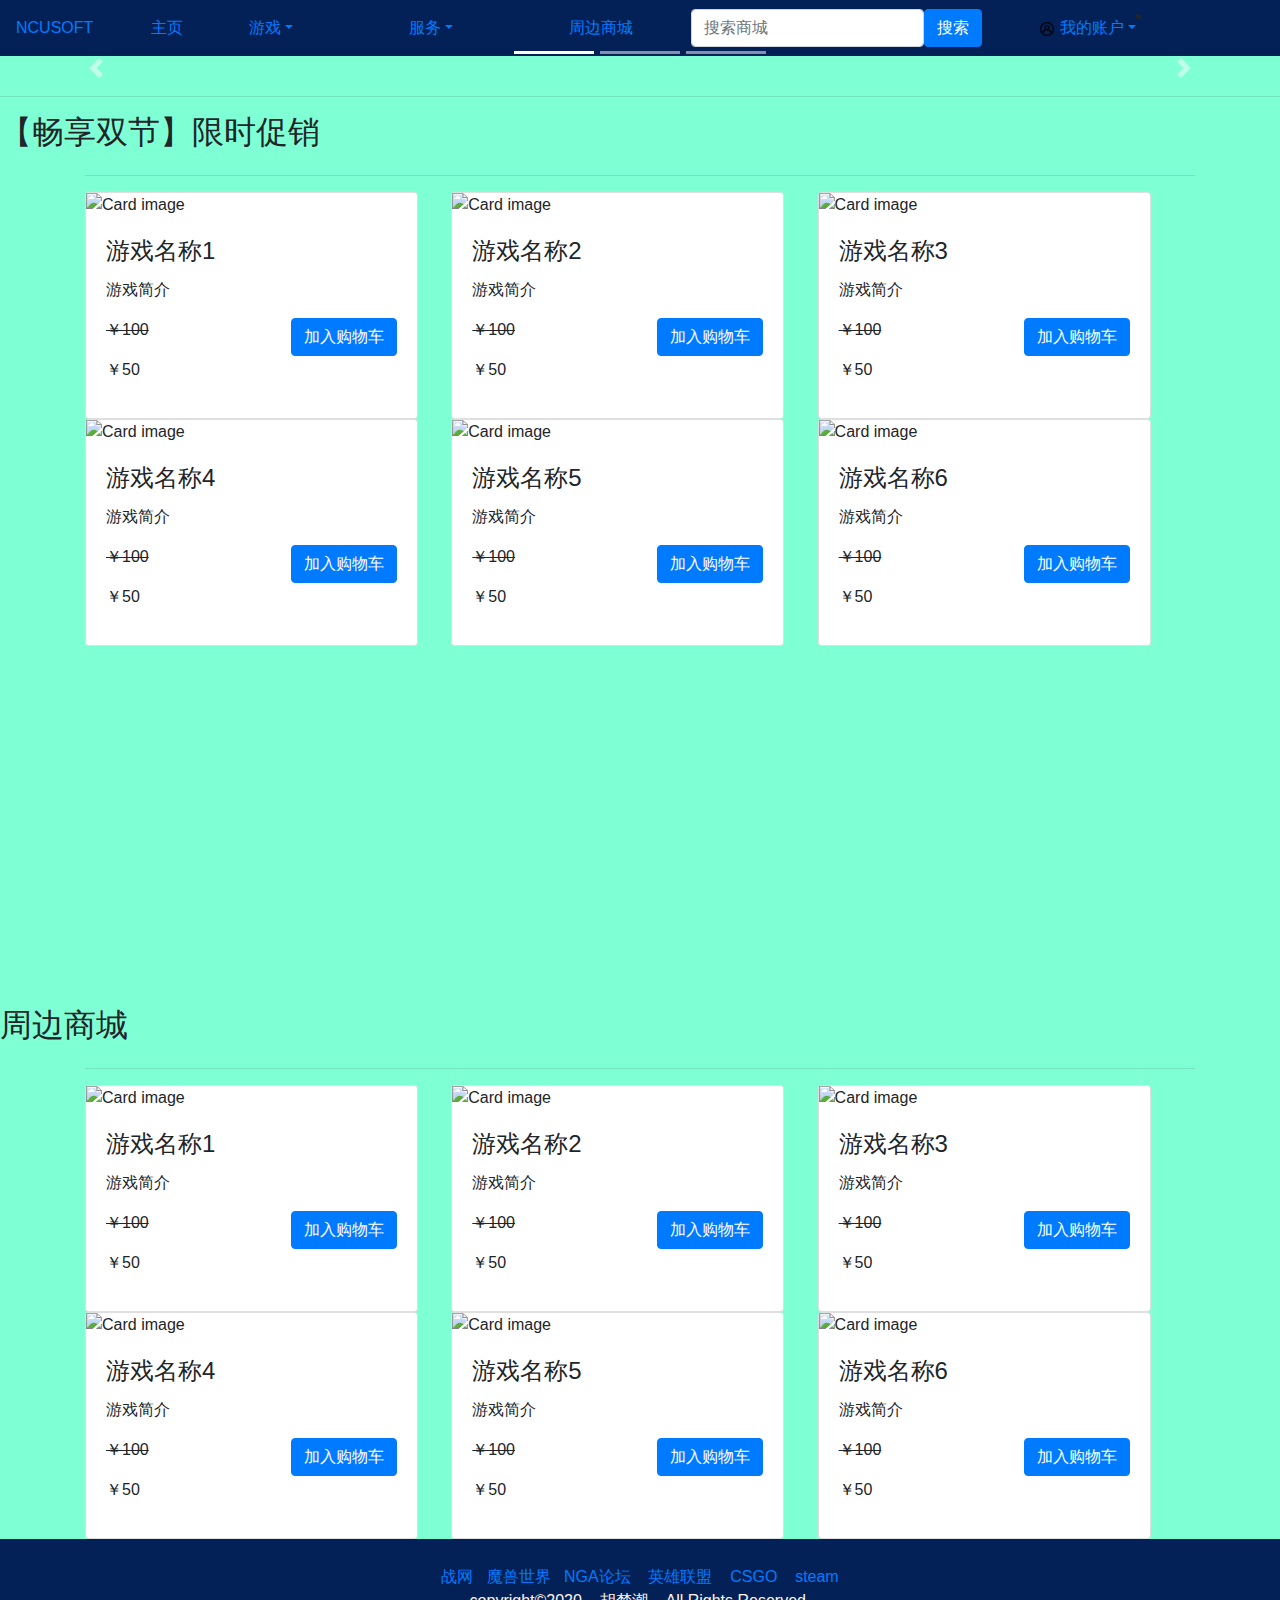
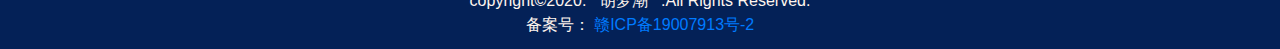
==== index.html @ 07a68525 "10月6号中午" ====
<!DOCTYPE html>
<html lang="en">

<head>
    <meta charset="UTF-8">
    <meta name="viewport" content="width=device-width, initial-scale=1.0">
    <title>Document</title>

    <script src="vue.js"></script>
    <link rel="stylesheet" href="bootstrap-4.5.2-dist/css/bootstrap.css">
    <script src="jQuery.min.js"></script>
    <script src="bootstrap-4.5.2-dist/js/bootstrap.bundle.js"></script>
    <script src="bootstrap-4.5.2-dist/js/bootstrap.js"></script>
    <link rel="stylesheet" href="index.css">
    <link rel="stylesheet" href="header_footer.css">

</head>

<body style="background-color: aquamarine;">
    <header>
        <!-- 导航栏 -->
        <nav class="navbar navbar-expand-sm bg-blue navbar-blue navbar-bg-mc">

            <!-- logo -->
            <a class="navbar-band padding30-mc" href="#">NCUSOFT</a>

            <!-- 链接 -->
            <ul class="navbar-nav">
                <li class="nav-item padding8-mc"><a class="nav-item" href="#">主页</a></li>

                <!-- 下拉框 -->
                <li class="nav-item dropdown">
                    <a class="nav-link dropdown-toggle" href="#" id="navbardrop" data-toggle="dropdown">游戏</a>
                    <div class="dropdown-menu">
                        <a href="#" class="dropdown-item">英雄联盟 LOL</a>
                        <a href="#" class="dropdown-item">反恐精英 全球攻势 CS GO</a>
                        <a href="#" class="dropdown-item">魔兽世界 WOW</a>
                    </div>
                </li>
                <li class="nav-item dropdown">
                    <a class="nav-link dropdown-toggle" href="#" id="navbardrop" data-toggle="dropdown">服务</a>
                    <div class="dropdown-menu">
                        <a href="" class="dropdown-item">软件工程1810</a>
                        <a href="" class="dropdown-item">作者：胡梦潮</a>
                        <a href="" class="dropdown-item">学号：8003118060</a>
                    </div>
                </li>

                <li class="nav-item padding8-mc"><a class="nav-item" href="#">周边商城</a></li>

            </ul>

            <!-- 搜索框 -->
            <form class="form-inline">
                <input type="text" class="form-control" id="finder" placeholder="搜索商城">
                <button type="submit" class="btn btn-primary">搜索</button>
            </form>

            <!-- 下拉框 -->
            <li class="nav-item dropdown mycount-mc">
                <a class="nav-link dropdown-toggle mycount-mc" href="#" data-toggle="dropdown"><img src="icon_img/Account.png" /> 我的账户</a>
                <div class="dropdown-menu">
                    <a href="#" class="dropdown-item"><button class="btn btn-primary btn-sm">登录</button></a>
                    <a href="#" class="dropdown-item"><img src="icon_img/Account.png" /> 账户</a>
                    <a href="#" class="dropdown-item"><img src="icon_img/add-circle.png" /> 注册</a>
                </div>
            </li>
        </nav>

        <!-- bootstrap轮播图 -->
        <div id="lunbotu" class="carousel slide" data-ride="carousel">

            <!-- 图片下单序号 -->
            <ul class="carousel-indicators">
                <li data-target="#lunbotu" data-slide-to="0" class="active"></li>
                <li data-target="#lunbotu" data-slide-to="1"></li>
                <li data-target="#lunbotu" data-slide-to="2"></li>
            </ul>

            <!-- 图片 -->
            <div class="carousel-inner">
                <div class="carousel-item active"><img src="https://cms.cnc.blzstatic.cn/cms/gallery/V2JHJQZKK0CW1597650220229.jpg" alt=""></div>
                <div class="carousel-item"><img src="https://cdn-images.win.gg/resize/w/932/h/420/format/jpg/type/progressive/fit/cover/path/news/5adaacd4531b78ff8b5cedfe3f4d5212/1fe2bfea8366c0a7de314093965a5f46/original.jpg" alt="">
                </div>
                <div class="carousel-item"><img src="https://lolstatic-a.akamaihd.net/frontpage/apps/prod/harbinger-l10-website/en-us/production/en-us/static/hero-0632cbf2872c5cc0dffa93d2ae8a29e8.webm" alt="">
                </div>
            </div>

            <!-- 左右切换按钮 -->
            <a class="carousel-control-prev" href="#lunbotu" data-slide="prev"><span
                    class="carousel-control-prev-icon"></span></a>
            <a class="carousel-control-next" href="#lunbotu" data-slide="next"><span
                    class="carousel-control-next-icon"></span></a>
        </div>
    </header>
    <hr>

    <!-- 游戏商品展示 -->
    <div>
        <h2>【畅享双节】限时促销</h2>

        <div class="container container-mc clearfix">
            <hr>

            <!-- 单个产品1 -->
            <span class="card card-mc">
                <!-- 图片 -->
                <img class="card-image-top" src="https://static.runoob.com/images/mix/img_avatar.png" alt="Card image" alt="">

                <!-- 文字 -->
                <div class="card-body">
                    <!-- 简介 -->
                    <h4 class="card-title">游戏名称1</h4>
                    <p class="card-text">游戏简介</p>

                    <!-- 价格和购买按钮一个左浮动一个右浮动 -->
                    <!-- 价格 -->
                    <div class="float-left">
                        <p><del>￥100</del></p>
                        <p>￥50</p>
                    </div>

                    <!-- 购买按钮 -->
                    <a class="btn btn-primary float-right" href="">加入购物车</a>
                </div>
            </span>


            <!-- 单个产品2 -->
            <span class="card card-mc">
                <!-- 图片 -->
                <img class="card-image-top" src="https://static.runoob.com/images/mix/img_avatar.png" alt="Card image" alt="">

                <!-- 文字 -->
                <div class="card-body">
                    <!-- 简介 -->
                    <h4 class="card-title">游戏名称2</h4>
                    <p class="card-text">游戏简介</p>

                    <!-- 价格 -->
                    <div class="float-left">
                        <p><del>￥100</del></p>
                        <p>￥50</p>
                    </div>

                    <!-- 购买按钮 -->
                    <a class="btn btn-primary float-right" href="">加入购物车</a>
                </div>
            </span>

            <!-- 单个产品3 -->
            <div class="card card-mc">
                <!-- 图片 -->
                <img class="card-image-top" src="https://static.runoob.com/images/mix/img_avatar.png" alt="Card image" alt="">

                <!-- 文字 -->
                <div class="card-body">
                    <!-- 简介 -->
                    <h4 class="card-title">游戏名称3</h4>
                    <p class="card-text">游戏简介</p>

                    <!-- 价格 -->
                    <div class="float-left">
                        <p><del>￥100</del></p>
                        <p>￥50</p>
                    </div>

                    <!-- 购买按钮 -->
                    <a class="btn btn-primary float-right" href="">加入购物车</a>
                </div>
            </div>

            <!-- 单个产品4 -->
            <div class="card card-mc">
                <!-- 图片 -->
                <img class="card-image-top" src="https://static.runoob.com/images/mix/img_avatar.png" alt="Card image" alt="">

                <!-- 文字 -->
                <div class="card-body">
                    <!-- 简介 -->
                    <h4 class="card-title">游戏名称4</h4>
                    <p class="card-text">游戏简介</p>

                    <!-- 价格 -->
                    <div class="float-left">
                        <p><del>￥100</del></p>
                        <p>￥50</p>
                    </div>

                    <!-- 购买按钮 -->
                    <a class="btn btn-primary float-right" href="">加入购物车</a>
                </div>
            </div>

            <!-- 单个产品5 -->
            <div class="card card-mc">
                <!-- 图片 -->
                <img class="card-image-top" src="https://static.runoob.com/images/mix/img_avatar.png" alt="Card image" alt="">

                <!-- 文字 -->
                <div class="card-body">
                    <!-- 简介 -->
                    <h4 class="card-title">游戏名称5</h4>
                    <p class="card-text">游戏简介</p>

                    <!-- 价格 -->
                    <div class="float-left">
                        <p><del>￥100</del></p>
                        <p>￥50</p>
                    </div>

                    <!-- 购买按钮 -->
                    <a class="btn btn-primary float-right" href="">加入购物车</a>
                </div>
            </div>

            <!-- 单个产品6 -->
            <div class="card card-mc">
                <!-- 图片 -->
                <img class="card-image-top" src="https://static.runoob.com/images/mix/img_avatar.png" alt="Card image" alt="">

                <!-- 文字 -->
                <div class="card-body">
                    <!-- 简介 -->
                    <h4 class="card-title">游戏名称6</h4>
                    <p class="card-text">游戏简介</p>

                    <!-- 价格 -->
                    <div class="float-left">
                        <p><del>￥100</del></p>
                        <p>￥50</p>
                    </div>

                    <!-- 购买按钮 -->
                    <a class="btn btn-primary float-right" href="">加入购物车</a>
                </div>
            </div>
        </div>
    </div>

    <!-- 中间部分的固定图片 -->
    <div class="img-wow">
        <br>
        <br>
        <br>
        <br>
        <br>
        <br>
        <br>
        <br>
        <br>
        <br>
        <br>
        <br>
        <br>
        <br>
        <br>
    </div>

    <!-- 游戏周边商品 -->

    <div>
        <h2>周边商城</h2>

        <div class="container container-mc clearfix">
            <hr>

            <!-- 单个产品1 -->
            <span class="card card-mc">
            <!-- 图片 -->
            <img class="card-image-top" src="https://static.runoob.com/images/mix/img_avatar.png" alt="Card image" alt="">

            <!-- 文字 -->
            <div class="card-body">
                <!-- 简介 -->
                <h4 class="card-title">游戏名称1</h4>
                <p class="card-text">游戏简介</p>

                <!-- 价格和购买按钮一个左浮动一个右浮动 -->
                <!-- 价格 -->
                <div class="float-left">
                    <p><del>￥100</del></p>
                    <p>￥50</p>
                </div>

                <!-- 购买按钮 -->
                <a class="btn btn-primary float-right" href="">加入购物车</a>
            </div>
        </span>


            <!-- 单个产品2 -->
            <span class="card card-mc">
            <!-- 图片 -->
            <img class="card-image-top" src="https://static.runoob.com/images/mix/img_avatar.png" alt="Card image" alt="">

            <!-- 文字 -->
            <div class="card-body">
                <!-- 简介 -->
                <h4 class="card-title">游戏名称2</h4>
                <p class="card-text">游戏简介</p>

                <!-- 价格 -->
                <div class="float-left">
                    <p><del>￥100</del></p>
                    <p>￥50</p>
                </div>

                <!-- 购买按钮 -->
                <a class="btn btn-primary float-right" href="">加入购物车</a>
            </div>
        </span>

            <!-- 单个产品3 -->
            <div class="card card-mc">
                <!-- 图片 -->
                <img class="card-image-top" src="https://static.runoob.com/images/mix/img_avatar.png" alt="Card image" alt="">

                <!-- 文字 -->
                <div class="card-body">
                    <!-- 简介 -->
                    <h4 class="card-title">游戏名称3</h4>
                    <p class="card-text">游戏简介</p>

                    <!-- 价格 -->
                    <div class="float-left">
                        <p><del>￥100</del></p>
                        <p>￥50</p>
                    </div>

                    <!-- 购买按钮 -->
                    <a class="btn btn-primary float-right" href="">加入购物车</a>
                </div>
            </div>

            <!-- 单个产品4 -->
            <div class="card card-mc">
                <!-- 图片 -->
                <img class="card-image-top" src="https://static.runoob.com/images/mix/img_avatar.png" alt="Card image" alt="">

                <!-- 文字 -->
                <div class="card-body">
                    <!-- 简介 -->
                    <h4 class="card-title">游戏名称4</h4>
                    <p class="card-text">游戏简介</p>

                    <!-- 价格 -->
                    <div class="float-left">
                        <p><del>￥100</del></p>
                        <p>￥50</p>
                    </div>

                    <!-- 购买按钮 -->
                    <a class="btn btn-primary float-right" href="">加入购物车</a>
                </div>
            </div>

            <!-- 单个产品5 -->
            <div class="card card-mc">
                <!-- 图片 -->
                <img class="card-image-top" src="https://static.runoob.com/images/mix/img_avatar.png" alt="Card image" alt="">

                <!-- 文字 -->
                <div class="card-body">
                    <!-- 简介 -->
                    <h4 class="card-title">游戏名称5</h4>
                    <p class="card-text">游戏简介</p>

                    <!-- 价格 -->
                    <div class="float-left">
                        <p><del>￥100</del></p>
                        <p>￥50</p>
                    </div>

                    <!-- 购买按钮 -->
                    <a class="btn btn-primary float-right" href="">加入购物车</a>
                </div>
            </div>

            <!-- 单个产品6 -->
            <div class="card card-mc">
                <!-- 图片 -->
                <img class="card-image-top" src="https://static.runoob.com/images/mix/img_avatar.png" alt="Card image" alt="">

                <!-- 文字 -->
                <div class="card-body">
                    <!-- 简介 -->
                    <h4 class="card-title">游戏名称6</h4>
                    <p class="card-text">游戏简介</p>

                    <!-- 价格 -->
                    <div class="float-left">
                        <p><del>￥100</del></p>
                        <p>￥50</p>
                    </div>

                    <!-- 购买按钮 -->
                    <a class="btn btn-primary float-right" href="">加入购物车</a>
                </div>
            </div>
        </div>
    </div>



    <footer class="footer1">
        <a href="https://www.battlenet.com.cn/">战网</a>&nbsp&nbsp <a href="https://www.wowchina.com/zh-cn/">魔兽世界</a>&nbsp&nbsp
        <a href="https://bbs.nga.cn/">NGA论坛</a> &nbsp&nbsp
        <a href="https://lol.qq.com/main.shtml">英雄联盟</a> &nbsp&nbsp
        <a href="https://store.steampowered.com/app/730/CounterStrike_Global_Offensive/">CSGO</a> &nbsp&nbsp <a href="https://store.steampowered.com/">steam</a><br> copyright&copy2020. &nbsp&nbsp胡梦潮&nbsp&nbsp .All&nbspRights&nbspReserved.<br> 备案号：
        <a href="http://www.beian.miit.gov.cn/">赣ICP备19007913号-2</a>
        </small>
    </footer>

</body>

</html>
---- index.css ----
body {
    background-image: url(https://www.wallpaperup.com/uploads/wallpapers/2014/04/17/335618/8757ae4448b32b7da0878e32c3c33d1b.jpg);
    background-attachment: fixed;
}

.img-wow {
    width: 100%;
    background-image: url(https://i.pinimg.com/originals/78/e3/76/78e37649cf6219d642dcf3e689e8e753.jpg);
    background-attachment: fixed;
    background-repeat: round;
}

.clearfix:before,
.clearfix:after {
    content: "\0020";
    display: block;
    height: 0;
    overflow: hidden;
}

.clearfix:after {
    clear: both;
}

.clearfix {
    zoom: 1;
}

.card-mc {
    width: 30%;
    float: left;
    margin-right: 3%
}
---- header_footer.css ----
.navbar-bg-mc {
    background-color: rgb(4, 33, 87);
}

.padding8-mc {
    padding: 8px;
}

.padding30-mc {
    padding-right: 50px;
}

.mycount-mc {
    position: absolute;
    right: 10%;
    top: 4px;
}

header ul li {
    padding-right: 50px;
    margin-right: 50px;
}

.footer1 {
    background-color: rgb(4, 33, 87);
    color: seashell;
    width: 100%;
    padding-top: 2%;
    padding-bottom: 1%;
    text-align: center;
    bottom: 0px;
}
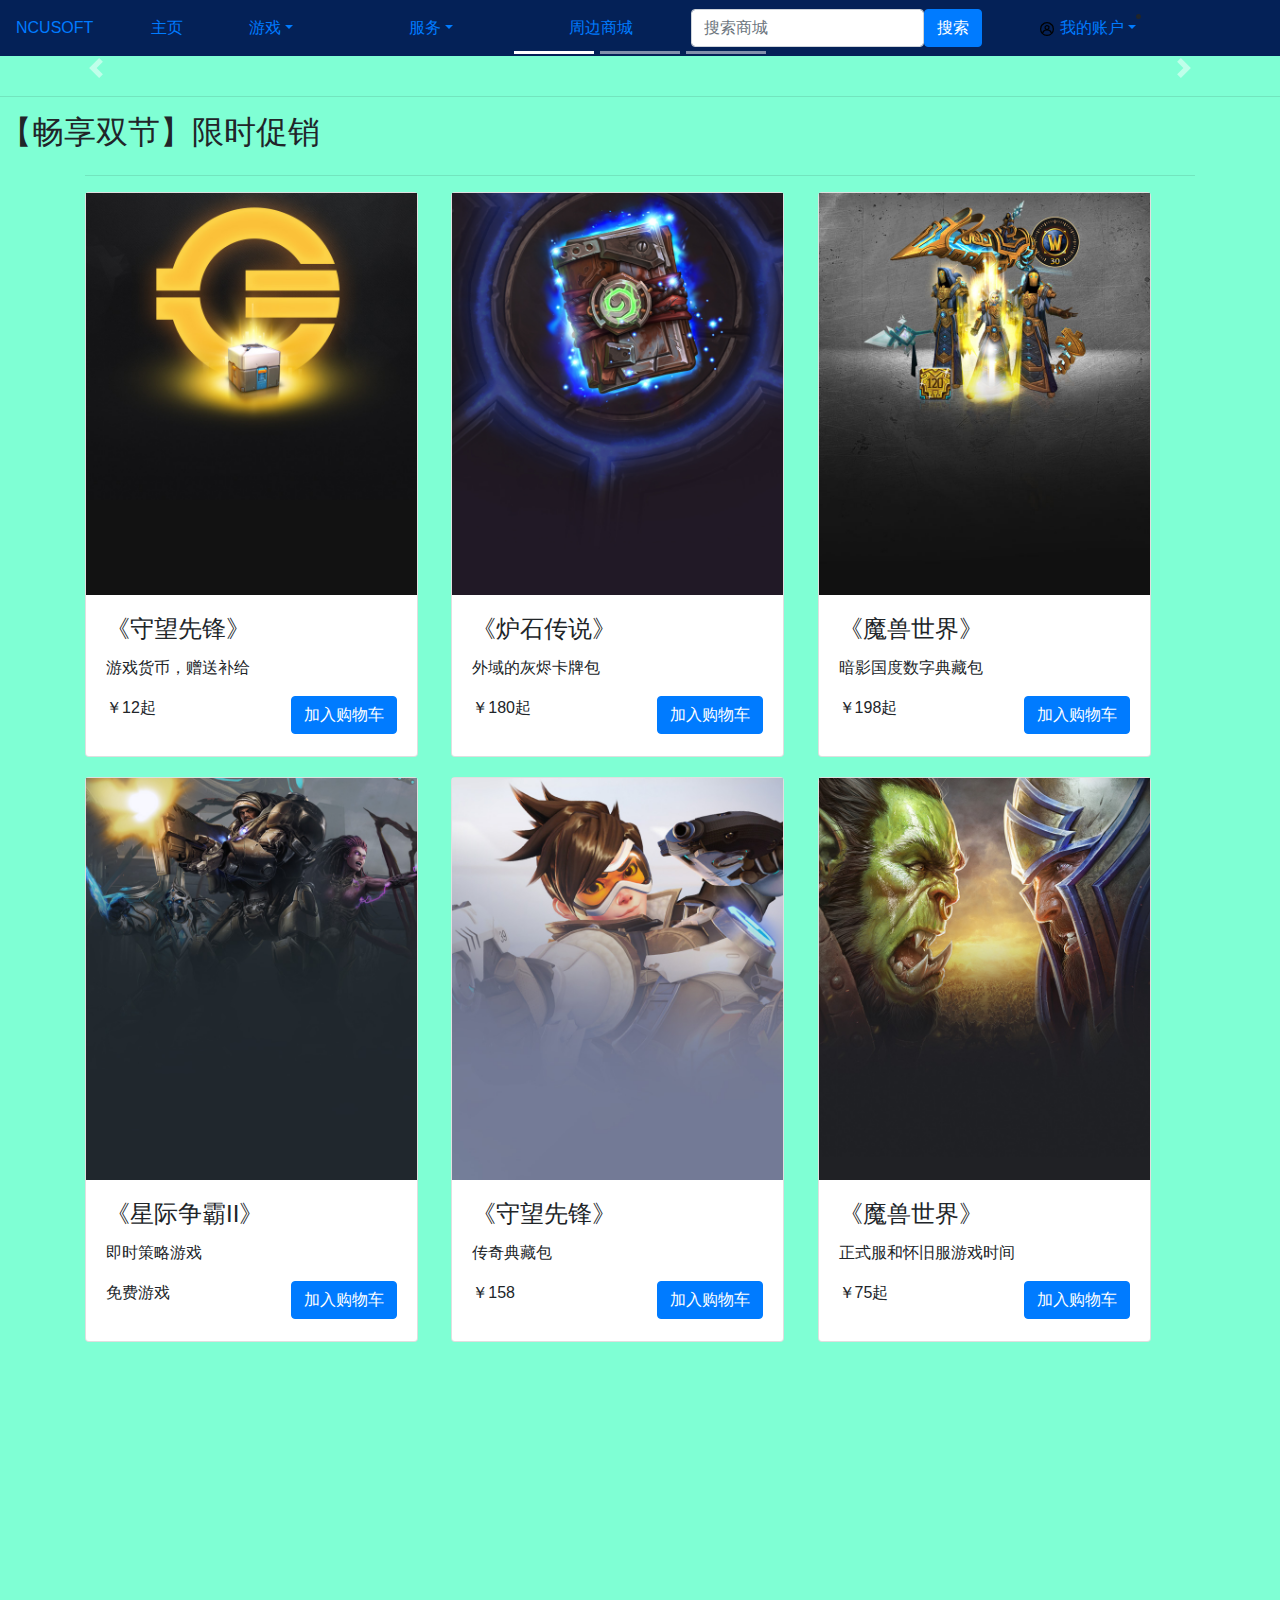
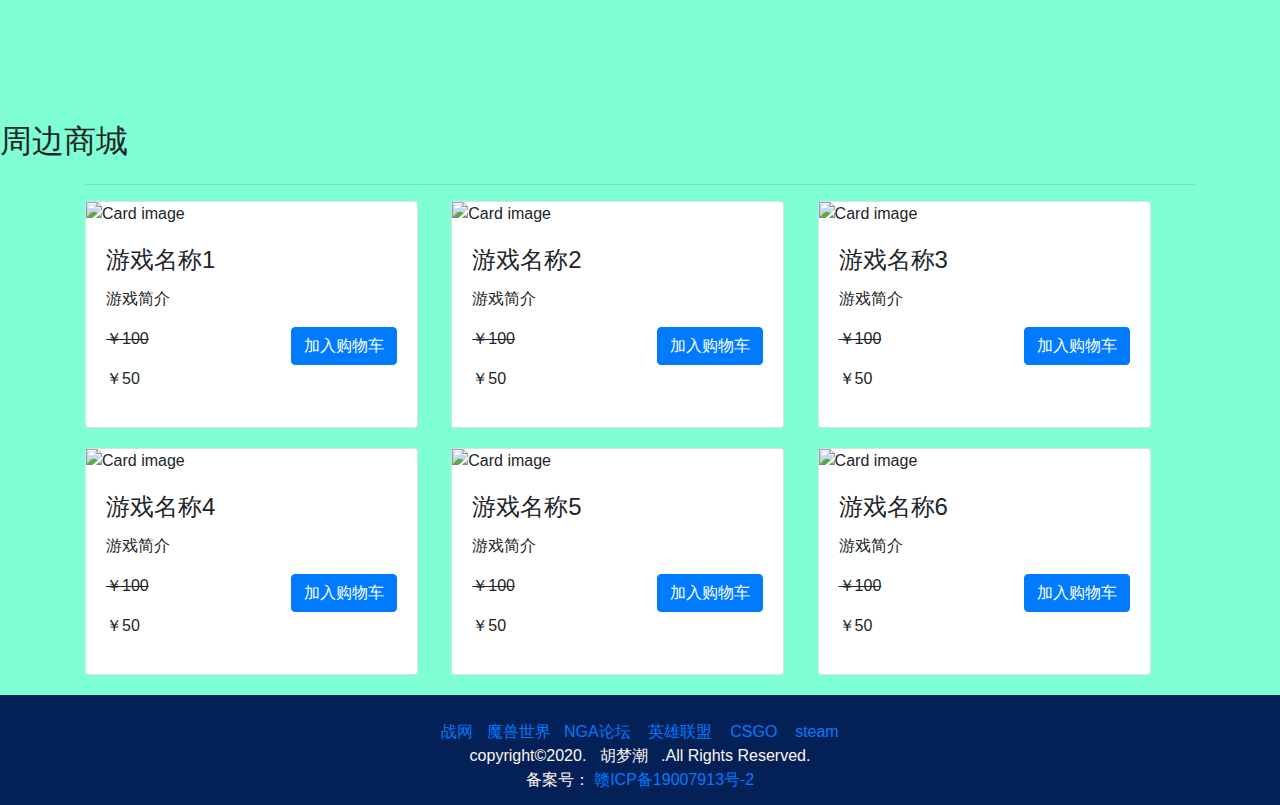
==== commit 63fc9123: "10.6傍晚" ====
--- a/index.html
+++ b/index.html
@@ -105,19 +105,18 @@
             <!-- 单个产品1 -->
             <span class="card card-mc">
                 <!-- 图片 -->
-                <img class="card-image-top" src="https://static.runoob.com/images/mix/img_avatar.png" alt="Card image" alt="">
-
-                <!-- 文字 -->
-                <div class="card-body">
-                    <!-- 简介 -->
-                    <h4 class="card-title">游戏名称1</h4>
-                    <p class="card-text">游戏简介</p>
+                <img class="card-image-top card-image-mc" src="icon_img/1.jpg" alt="Card image" alt="">
+
+                <!-- 文字 -->
+                <div class="card-body">
+                    <!-- 简介 -->
+                    <h4 class="card-title">《守望先锋》</h4>
+                    <p class="card-text">游戏货币，赠送补给</p>
 
                     <!-- 价格和购买按钮一个左浮动一个右浮动 -->
                     <!-- 价格 -->
                     <div class="float-left">
-                        <p><del>￥100</del></p>
-                        <p>￥50</p>
+                        <p>￥12起</p>
                     </div>
 
                     <!-- 购买按钮 -->
@@ -129,18 +128,17 @@
             <!-- 单个产品2 -->
             <span class="card card-mc">
                 <!-- 图片 -->
-                <img class="card-image-top" src="https://static.runoob.com/images/mix/img_avatar.png" alt="Card image" alt="">
-
-                <!-- 文字 -->
-                <div class="card-body">
-                    <!-- 简介 -->
-                    <h4 class="card-title">游戏名称2</h4>
-                    <p class="card-text">游戏简介</p>
-
-                    <!-- 价格 -->
-                    <div class="float-left">
-                        <p><del>￥100</del></p>
-                        <p>￥50</p>
+                <img class="card-image-top card-image-mc" src="icon_img/2.jpg" alt="Card image" alt="">
+
+                <!-- 文字 -->
+                <div class="card-body">
+                    <!-- 简介 -->
+                    <h4 class="card-title">《炉石传说》</h4>
+                    <p class="card-text">外域的灰烬卡牌包</p>
+
+                    <!-- 价格 -->
+                    <div class="float-left">
+                        <p>￥180起</p>
                     </div>
 
                     <!-- 购买按钮 -->
@@ -151,18 +149,17 @@
             <!-- 单个产品3 -->
             <div class="card card-mc">
                 <!-- 图片 -->
-                <img class="card-image-top" src="https://static.runoob.com/images/mix/img_avatar.png" alt="Card image" alt="">
-
-                <!-- 文字 -->
-                <div class="card-body">
-                    <!-- 简介 -->
-                    <h4 class="card-title">游戏名称3</h4>
-                    <p class="card-text">游戏简介</p>
-
-                    <!-- 价格 -->
-                    <div class="float-left">
-                        <p><del>￥100</del></p>
-                        <p>￥50</p>
+                <img class="card-image-top card-image-mc" src="icon_img/3.jpg" alt="Card image" alt="">
+
+                <!-- 文字 -->
+                <div class="card-body">
+                    <!-- 简介 -->
+                    <h4 class="card-title">《魔兽世界》</h4>
+                    <p class="card-text">暗影国度数字典藏包</p>
+
+                    <!-- 价格 -->
+                    <div class="float-left">
+                        <p>￥198起</p>
                     </div>
 
                     <!-- 购买按钮 -->
@@ -173,18 +170,17 @@
             <!-- 单个产品4 -->
             <div class="card card-mc">
                 <!-- 图片 -->
-                <img class="card-image-top" src="https://static.runoob.com/images/mix/img_avatar.png" alt="Card image" alt="">
-
-                <!-- 文字 -->
-                <div class="card-body">
-                    <!-- 简介 -->
-                    <h4 class="card-title">游戏名称4</h4>
-                    <p class="card-text">游戏简介</p>
-
-                    <!-- 价格 -->
-                    <div class="float-left">
-                        <p><del>￥100</del></p>
-                        <p>￥50</p>
+                <img class="card-image-top card-image-mc" src="icon_img/4.jpg" alt="Card image" alt="">
+
+                <!-- 文字 -->
+                <div class="card-body">
+                    <!-- 简介 -->
+                    <h4 class="card-title">《星际争霸II》</h4>
+                    <p class="card-text">即时策略游戏</p>
+
+                    <!-- 价格 -->
+                    <div class="float-left">
+                        <p>免费游戏</p>
                     </div>
 
                     <!-- 购买按钮 -->
@@ -195,18 +191,17 @@
             <!-- 单个产品5 -->
             <div class="card card-mc">
                 <!-- 图片 -->
-                <img class="card-image-top" src="https://static.runoob.com/images/mix/img_avatar.png" alt="Card image" alt="">
-
-                <!-- 文字 -->
-                <div class="card-body">
-                    <!-- 简介 -->
-                    <h4 class="card-title">游戏名称5</h4>
-                    <p class="card-text">游戏简介</p>
-
-                    <!-- 价格 -->
-                    <div class="float-left">
-                        <p><del>￥100</del></p>
-                        <p>￥50</p>
+                <img class="card-image-top card-image-mc" src="icon_img/5.jpg" alt="Card image" alt="">
+
+                <!-- 文字 -->
+                <div class="card-body">
+                    <!-- 简介 -->
+                    <h4 class="card-title">《守望先锋》</h4>
+                    <p class="card-text">传奇典藏包</p>
+
+                    <!-- 价格 -->
+                    <div class="float-left">
+                        <p>￥158</p>
                     </div>
 
                     <!-- 购买按钮 -->
@@ -217,18 +212,17 @@
             <!-- 单个产品6 -->
             <div class="card card-mc">
                 <!-- 图片 -->
-                <img class="card-image-top" src="https://static.runoob.com/images/mix/img_avatar.png" alt="Card image" alt="">
-
-                <!-- 文字 -->
-                <div class="card-body">
-                    <!-- 简介 -->
-                    <h4 class="card-title">游戏名称6</h4>
-                    <p class="card-text">游戏简介</p>
-
-                    <!-- 价格 -->
-                    <div class="float-left">
-                        <p><del>￥100</del></p>
-                        <p>￥50</p>
+                <img class="card-image-top card-image-mc" src="icon_img/6.jpg" alt="Card image" alt="">
+
+                <!-- 文字 -->
+                <div class="card-body">
+                    <!-- 简介 -->
+                    <h4 class="card-title">《魔兽世界》</h4>
+                    <p class="card-text">正式服和怀旧服游戏时间</p>
+
+                    <!-- 价格 -->
+                    <div class="float-left">
+                        <p>￥75起</p>
                     </div>
 
                     <!-- 购买按钮 -->
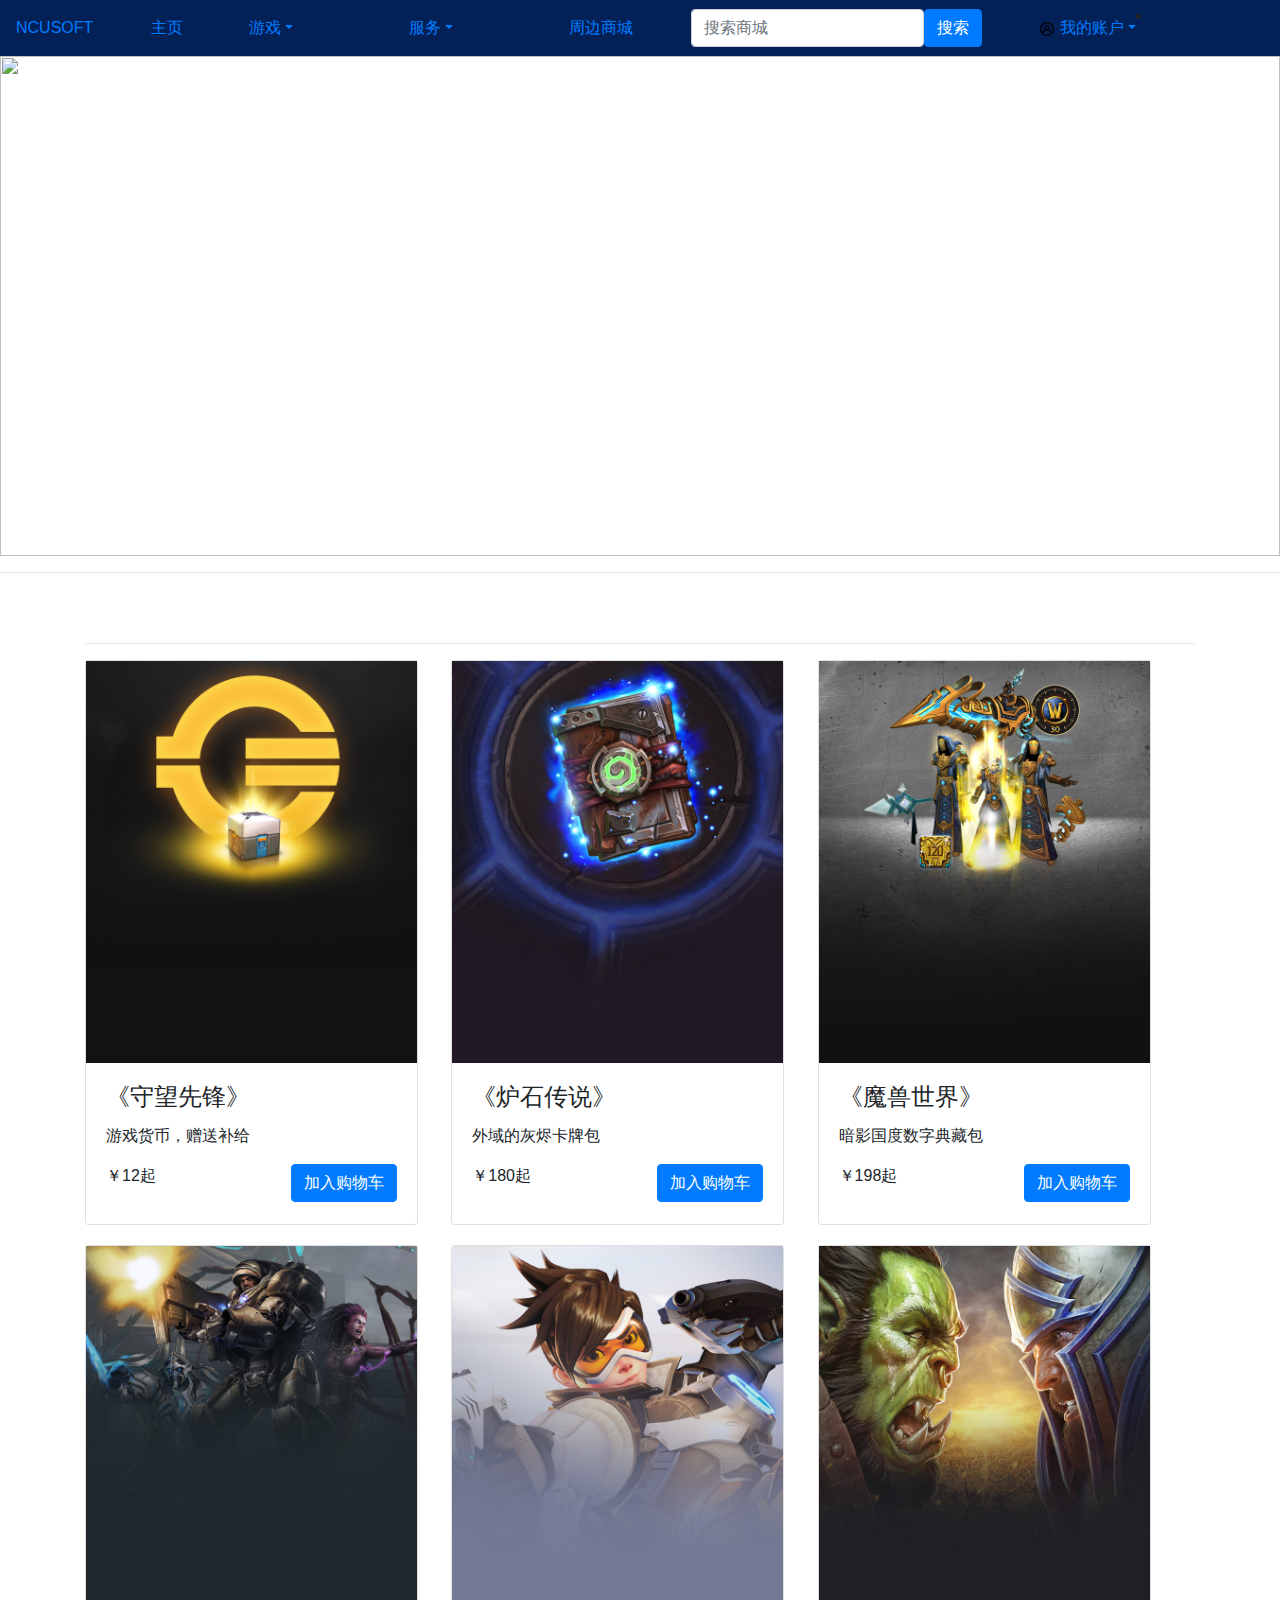
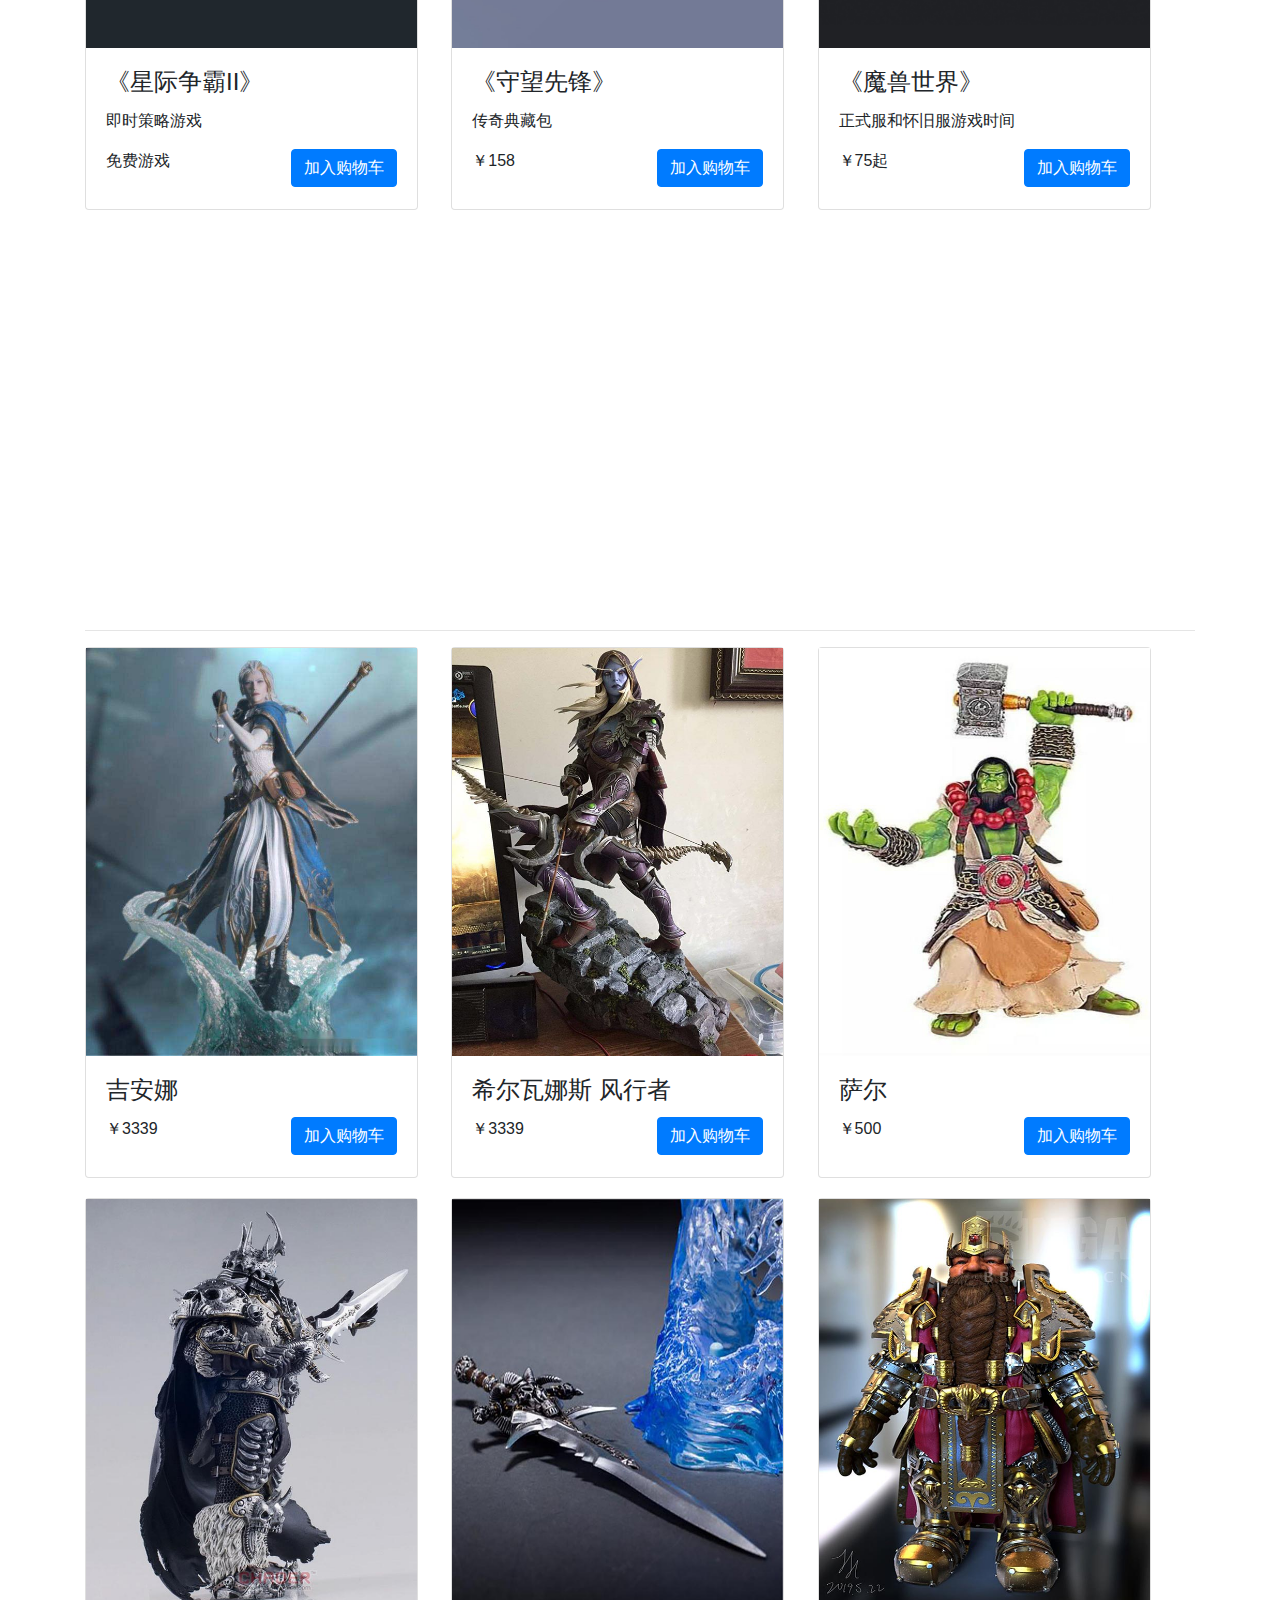
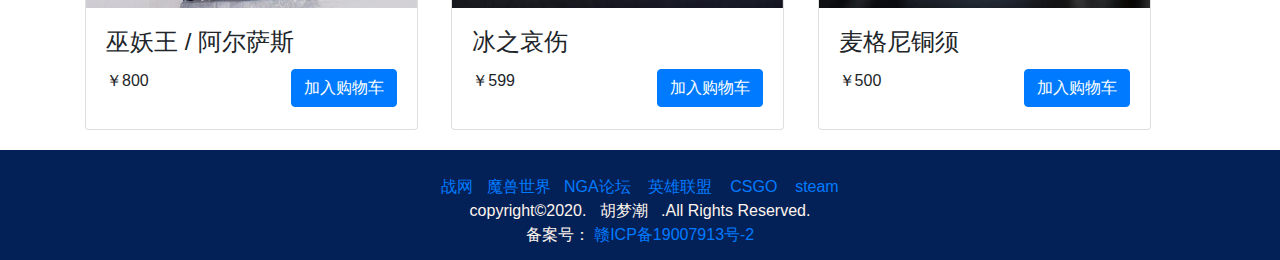
==== commit 59640cff: "10.7noon" ====
--- a/index.html
+++ b/index.html
@@ -16,25 +16,25 @@
 
 </head>
 
-<body style="background-color: aquamarine;">
+<body>
     <header>
         <!-- 导航栏 -->
         <nav class="navbar navbar-expand-sm bg-blue navbar-blue navbar-bg-mc">
 
             <!-- logo -->
-            <a class="navbar-band padding30-mc" href="#">NCUSOFT</a>
+            <a class="navbar-band padding30-mc" href="index.html">NCUSOFT</a>
 
             <!-- 链接 -->
             <ul class="navbar-nav">
-                <li class="nav-item padding8-mc"><a class="nav-item" href="#">主页</a></li>
+                <li class="nav-item padding8-mc"><a class="nav-item" href="index.html">主页</a></li>
 
                 <!-- 下拉框 -->
                 <li class="nav-item dropdown">
                     <a class="nav-link dropdown-toggle" href="#" id="navbardrop" data-toggle="dropdown">游戏</a>
                     <div class="dropdown-menu">
-                        <a href="#" class="dropdown-item">英雄联盟 LOL</a>
-                        <a href="#" class="dropdown-item">反恐精英 全球攻势 CS GO</a>
-                        <a href="#" class="dropdown-item">魔兽世界 WOW</a>
+                        <a href="#game" class="dropdown-item">星际争霸</a>
+                        <a href="#game" class="dropdown-item">守望先锋</a>
+                        <a href="#game" class="dropdown-item">魔兽世界</a>
                     </div>
                 </li>
                 <li class="nav-item dropdown">
@@ -46,7 +46,7 @@
                     </div>
                 </li>
 
-                <li class="nav-item padding8-mc"><a class="nav-item" href="#">周边商城</a></li>
+                <li class="nav-item padding8-mc"><a class="nav-item" href="#other">周边商城</a></li>
 
             </ul>
 
@@ -60,15 +60,15 @@
             <li class="nav-item dropdown mycount-mc">
                 <a class="nav-link dropdown-toggle mycount-mc" href="#" data-toggle="dropdown"><img src="icon_img/Account.png" /> 我的账户</a>
                 <div class="dropdown-menu">
-                    <a href="#" class="dropdown-item"><button class="btn btn-primary btn-sm">登录</button></a>
+                    <a href="login.html" class="dropdown-item"><button class="btn btn-primary btn-sm">登录</button></a>
                     <a href="#" class="dropdown-item"><img src="icon_img/Account.png" /> 账户</a>
-                    <a href="#" class="dropdown-item"><img src="icon_img/add-circle.png" /> 注册</a>
+                    <a href="login.html" class="dropdown-item"><img src="icon_img/add-circle.png" /> 注册</a>
                 </div>
             </li>
         </nav>
 
         <!-- bootstrap轮播图 -->
-        <div id="lunbotu" class="carousel slide" data-ride="carousel">
+        <div id="lunbotu" class="carousel slide lunbotu" data-ride="carousel">
 
             <!-- 图片下单序号 -->
             <ul class="carousel-indicators">
@@ -80,9 +80,9 @@
             <!-- 图片 -->
             <div class="carousel-inner">
                 <div class="carousel-item active"><img src="https://cms.cnc.blzstatic.cn/cms/gallery/V2JHJQZKK0CW1597650220229.jpg" alt=""></div>
-                <div class="carousel-item"><img src="https://cdn-images.win.gg/resize/w/932/h/420/format/jpg/type/progressive/fit/cover/path/news/5adaacd4531b78ff8b5cedfe3f4d5212/1fe2bfea8366c0a7de314093965a5f46/original.jpg" alt="">
-                </div>
-                <div class="carousel-item"><img src="https://lolstatic-a.akamaihd.net/frontpage/apps/prod/harbinger-l10-website/en-us/production/en-us/static/hero-0632cbf2872c5cc0dffa93d2ae8a29e8.webm" alt="">
+                <div class="carousel-item"><img src="https://timgsa.baidu.com/timg?image&quality=80&size=b9999_10000&sec=1601997059322&di=b4aafc1821b360f634f1aa4c10eca99d&imgtype=0&src=http%3A%2F%2Fimg2.gamersky.com%2FArticle%2Fgsupload_1395%2F200909%2F20090902163540173.jpg" alt="">
+                </div>
+                <div class="carousel-item"><img src="https://timgsa.baidu.com/timg?image&quality=80&size=b9999_10000&sec=1601995783485&di=a627b734501a61c5ca59390ced3197fe&imgtype=0&src=http%3A%2F%2Fimg.nga.178.com%2Fattachments%2Fmon_201803%2F18%2F7Q5-7wh1XiZ4wT3cS1z4-u4.jpg" alt="">
                 </div>
             </div>
 
@@ -97,9 +97,8 @@
 
     <!-- 游戏商品展示 -->
     <div>
-        <h2>【畅享双节】限时促销</h2>
-
-        <div class="container container-mc clearfix">
+        <div class="container container-mc clearfix" id="game">
+            <h2 class="white-mc">【畅享双节】限时促销</h2>
             <hr>
 
             <!-- 单个产品1 -->
@@ -234,47 +233,30 @@
 
     <!-- 中间部分的固定图片 -->
     <div class="img-wow">
-        <br>
-        <br>
-        <br>
-        <br>
-        <br>
-        <br>
-        <br>
-        <br>
-        <br>
-        <br>
-        <br>
-        <br>
-        <br>
-        <br>
-        <br>
+
     </div>
 
     <!-- 游戏周边商品 -->
 
     <div>
-        <h2>周边商城</h2>
-
-        <div class="container container-mc clearfix">
+        <div class="container container-mc clearfix" id="other">
+            <h2 class="white-mc">周边商城</h2>
             <hr>
 
             <!-- 单个产品1 -->
             <span class="card card-mc">
             <!-- 图片 -->
-            <img class="card-image-top" src="https://static.runoob.com/images/mix/img_avatar.png" alt="Card image" alt="">
+            <img class="card-image-top card-image-mc" src="icon_img/jaina.jpeg" alt="Card image" alt="">
 
             <!-- 文字 -->
             <div class="card-body">
                 <!-- 简介 -->
-                <h4 class="card-title">游戏名称1</h4>
-                <p class="card-text">游戏简介</p>
+                <h4 class="card-title">吉安娜</h4>
 
                 <!-- 价格和购买按钮一个左浮动一个右浮动 -->
                 <!-- 价格 -->
                 <div class="float-left">
-                    <p><del>￥100</del></p>
-                    <p>￥50</p>
+                    <p>￥3339</p>
                 </div>
 
                 <!-- 购买按钮 -->
@@ -286,18 +268,16 @@
             <!-- 单个产品2 -->
             <span class="card card-mc">
             <!-- 图片 -->
-            <img class="card-image-top" src="https://static.runoob.com/images/mix/img_avatar.png" alt="Card image" alt="">
+            <img class="card-image-top card-image-mc" src="icon_img/xierwanasi.jpeg" alt="Card image" alt="">
 
             <!-- 文字 -->
             <div class="card-body">
                 <!-- 简介 -->
-                <h4 class="card-title">游戏名称2</h4>
-                <p class="card-text">游戏简介</p>
+                <h4 class="card-title">希尔瓦娜斯 风行者</h4>
 
                 <!-- 价格 -->
                 <div class="float-left">
-                    <p><del>￥100</del></p>
-                    <p>￥50</p>
+                    <p>￥3339</p>
                 </div>
 
                 <!-- 购买按钮 -->
@@ -308,18 +288,16 @@
             <!-- 单个产品3 -->
             <div class="card card-mc">
                 <!-- 图片 -->
-                <img class="card-image-top" src="https://static.runoob.com/images/mix/img_avatar.png" alt="Card image" alt="">
-
-                <!-- 文字 -->
-                <div class="card-body">
-                    <!-- 简介 -->
-                    <h4 class="card-title">游戏名称3</h4>
-                    <p class="card-text">游戏简介</p>
-
-                    <!-- 价格 -->
-                    <div class="float-left">
-                        <p><del>￥100</del></p>
-                        <p>￥50</p>
+                <img class="card-image-top card-image-mc" src="icon_img/saer.jpg" alt="Card image" alt="">
+
+                <!-- 文字 -->
+                <div class="card-body">
+                    <!-- 简介 -->
+                    <h4 class="card-title">萨尔</h4>
+
+                    <!-- 价格 -->
+                    <div class="float-left">
+                        <p>￥500</p>
                     </div>
 
                     <!-- 购买按钮 -->
@@ -330,18 +308,16 @@
             <!-- 单个产品4 -->
             <div class="card card-mc">
                 <!-- 图片 -->
-                <img class="card-image-top" src="https://static.runoob.com/images/mix/img_avatar.png" alt="Card image" alt="">
-
-                <!-- 文字 -->
-                <div class="card-body">
-                    <!-- 简介 -->
-                    <h4 class="card-title">游戏名称4</h4>
-                    <p class="card-text">游戏简介</p>
-
-                    <!-- 价格 -->
-                    <div class="float-left">
-                        <p><del>￥100</del></p>
-                        <p>￥50</p>
+                <img class="card-image-top card-image-mc" src="icon_img/aersasi.jpeg" alt="Card image" alt="">
+
+                <!-- 文字 -->
+                <div class="card-body">
+                    <!-- 简介 -->
+                    <h4 class="card-title">巫妖王 / 阿尔萨斯</h4>
+
+                    <!-- 价格 -->
+                    <div class="float-left">
+                        <p>￥800</p>
                     </div>
 
                     <!-- 购买按钮 -->
@@ -352,18 +328,16 @@
             <!-- 单个产品5 -->
             <div class="card card-mc">
                 <!-- 图片 -->
-                <img class="card-image-top" src="https://static.runoob.com/images/mix/img_avatar.png" alt="Card image" alt="">
-
-                <!-- 文字 -->
-                <div class="card-body">
-                    <!-- 简介 -->
-                    <h4 class="card-title">游戏名称5</h4>
-                    <p class="card-text">游戏简介</p>
-
-                    <!-- 价格 -->
-                    <div class="float-left">
-                        <p><del>￥100</del></p>
-                        <p>￥50</p>
+                <img class="card-image-top card-image-mc" src="icon_img/bingzhiaishang.jpg" alt="Card image" alt="">
+
+                <!-- 文字 -->
+                <div class="card-body">
+                    <!-- 简介 -->
+                    <h4 class="card-title">冰之哀伤</h4>
+
+                    <!-- 价格 -->
+                    <div class="float-left">
+                        <p>￥599</p>
                     </div>
 
                     <!-- 购买按钮 -->
@@ -374,18 +348,16 @@
             <!-- 单个产品6 -->
             <div class="card card-mc">
                 <!-- 图片 -->
-                <img class="card-image-top" src="https://static.runoob.com/images/mix/img_avatar.png" alt="Card image" alt="">
-
-                <!-- 文字 -->
-                <div class="card-body">
-                    <!-- 简介 -->
-                    <h4 class="card-title">游戏名称6</h4>
-                    <p class="card-text">游戏简介</p>
-
-                    <!-- 价格 -->
-                    <div class="float-left">
-                        <p><del>￥100</del></p>
-                        <p>￥50</p>
+                <img class="card-image-top card-image-mc" src="icon_img/airenguowang.jpg" alt="Card image" alt="">
+
+                <!-- 文字 -->
+                <div class="card-body">
+                    <!-- 简介 -->
+                    <h4 class="card-title">麦格尼铜须</h4>
+
+                    <!-- 价格 -->
+                    <div class="float-left">
+                        <p>￥500</p>
                     </div>
 
                     <!-- 购买按钮 -->
--- a/index.css
+++ b/index.css
@@ -1,6 +1,16 @@
 body {
     background-image: url(https://www.wallpaperup.com/uploads/wallpapers/2014/04/17/335618/8757ae4448b32b7da0878e32c3c33d1b.jpg);
     background-attachment: fixed;
+}
+
+.lunbotu {
+    height: 500px;
+}
+
+.lunbotu .carousel-inner .carousel-item>img {
+    display: block;
+    width: 100%;
+    height: 500px;
 }
 
 .img-wow {
@@ -8,6 +18,12 @@
     background-image: url(https://i.pinimg.com/originals/78/e3/76/78e37649cf6219d642dcf3e689e8e753.jpg);
     background-attachment: fixed;
     background-repeat: round;
+    padding-bottom: 25%;
+    margin-bottom: 2%;
+}
+
+.white-mc {
+    color: white;
 }
 
 .clearfix:before,
